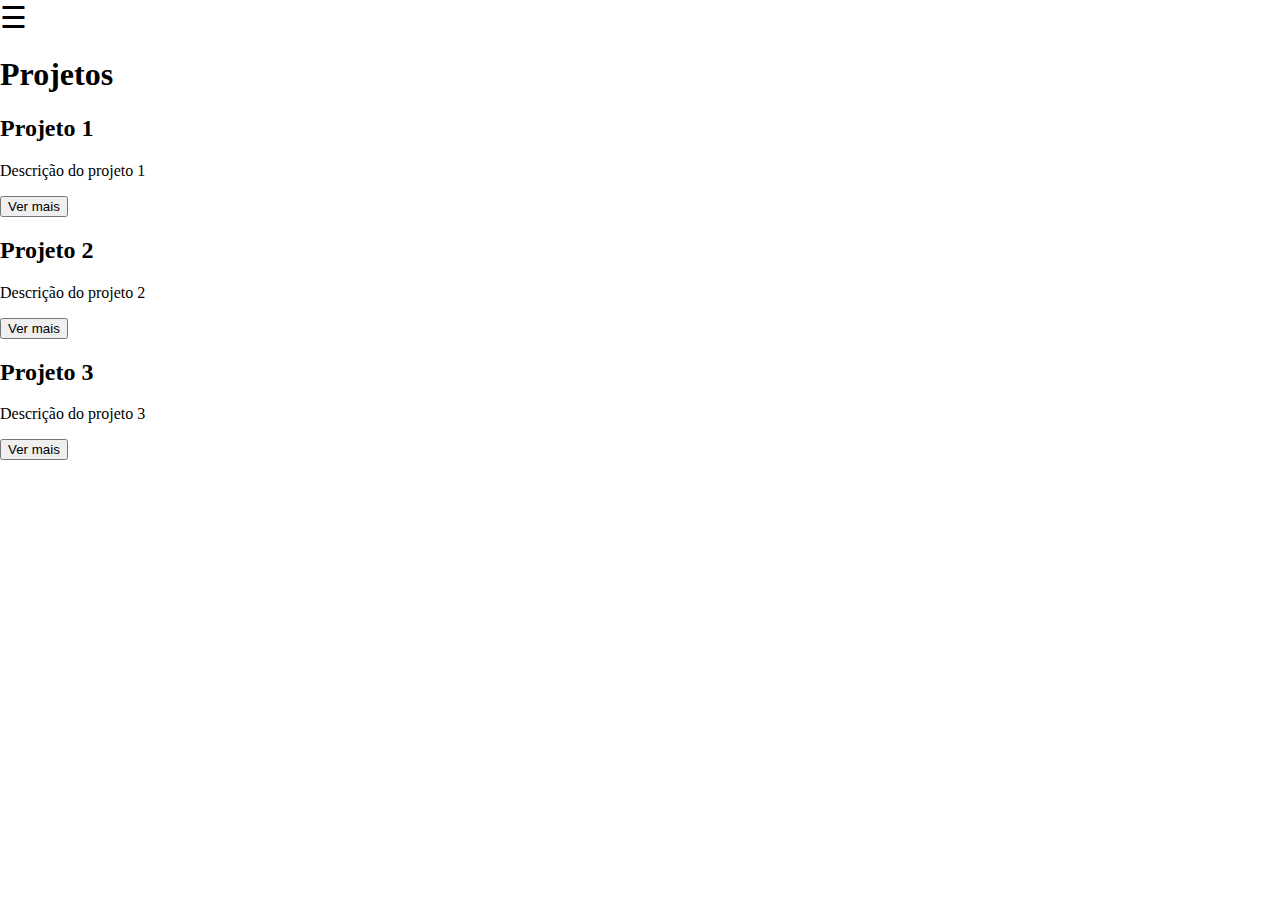
==== frontend/index.html @ a84ad488 "Add html, css and js" ====
<!DOCTYPE html>
<html lang="pt-br">
<head>
    <meta charset="UTF-8">
    <meta name="viewport" content="width=device-width, initial-scale=1.0">
    <link rel="stylesheet" href="assets/css/style.css">
    <script src="assets/js/script.js" defer></script>
    <title>Projetos</title>
</head>
<body>
    <aside>
        <nav id="sideBar">
            <div id="navItems">
                <a href="javascript:void(0)" class="closeBtn" onclick="closeNav()">&times;</a>
                <a href="#" class="navItem">Projetos</a>
                <a href="#" class="navItem">Grupos</a>
                <a href="#" class="navItem">Tarefas</a>
            </div>
        </nav>
    </aside>
    <main>
        
        <span style="font-size:30px;cursor:pointer;" onclick="openNav()">&#9776;</span>
        <h1>Projetos</h1>
        <div id="projects">
            <div class="project">
                <h2>Projeto 1</h2>
                <p>Descrição do projeto 1</p>
                <button>Ver mais</button>
            </div>
            <div class="project">
                <h2>Projeto 2</h2>
                <p>Descrição do projeto 2</p>
                <button>Ver mais</button>
            </div>
            <div class="project">
                <h2>Projeto 3</h2>
                <p>Descrição do projeto 3</p>
                <button>Ver mais</button>
            </div>
    </main>
</body>
</html>
---- frontend/assets/css/style.css ----
body {
    margin: 0;
    width: 100%;
    height: 100vh;
}

#sideBar {
    background-color: #CDE8E5;
    text-align: center;
    height: 100vh;
    position: fixed;
    z-index: 1;
    top: 0;
    left: 0;
    padding-top: 60px;
    transition: .5s;
}

.navItem {
    padding: 8px;
    display: block;
    transition: 0.3s;
    text-decoration: none;
    color: #111;
    display: none;
}

.closeBtn {
    position: absolute;
    top: 0;
    right: 15px;
    font-size: 30px;
    text-decoration: none;
    color: #111;
}
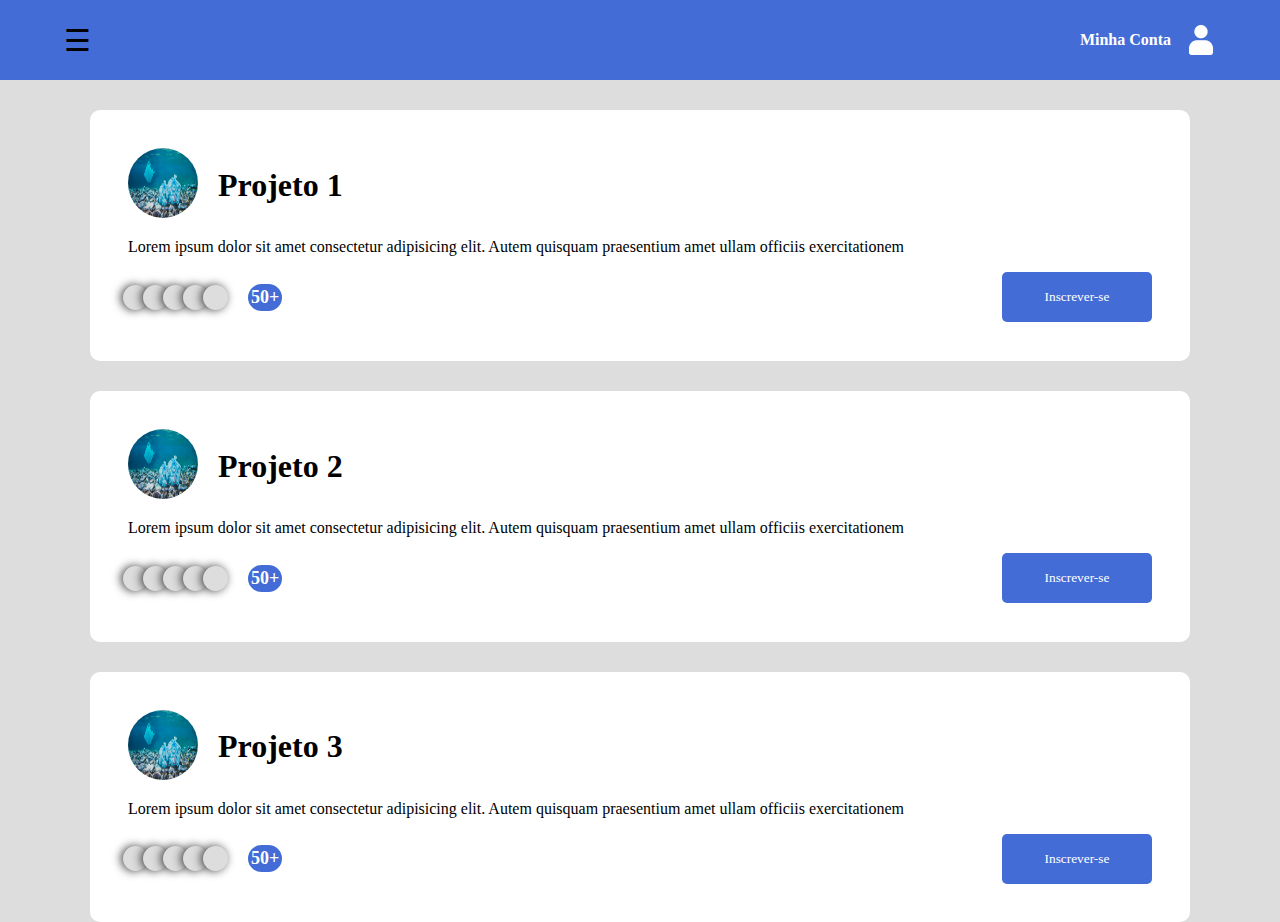
==== commit 59247aeb: "add documentacao_java and frontend" ====
--- a/frontend/index.html
+++ b/frontend/index.html
@@ -8,36 +8,118 @@
     <title>Projetos</title>
 </head>
 <body>
-    <aside>
-        <nav id="sideBar">
-            <div id="navItems">
-                <a href="javascript:void(0)" class="closeBtn" onclick="closeNav()">&times;</a>
-                <a href="#" class="navItem">Projetos</a>
-                <a href="#" class="navItem">Grupos</a>
-                <a href="#" class="navItem">Tarefas</a>
+    <header>
+        <aside>
+            <nav id="sideBar">
+                <div id="navItems">
+                    <a href="javascript:void(0)" class="closeBtn" onclick="closeNav()">&times;</a>
+                    <a href="index.html" class="navItem">Projetos</a>
+                    <a href="#" class="navItem">Equipes</a>
+                    <a href="#" class="navItem">Tarefas</a>
+                </div>
+            </nav>
+        </aside>
+        <div class="headerItems">
+            <div id="btn-openNav">
+                <span style="font-size:30px;cursor:pointer;" onclick="openNav()">&#9776;</span>
             </div>
-        </nav>
-    </aside>
+            <div class="account">
+                <a href="register.html">Minha Conta</a>
+                <img src="assets/img/avatar-do-usuario.png" alt="">
+            </div>
+        </div>
+    </header>
     <main>
-        
-        <span style="font-size:30px;cursor:pointer;" onclick="openNav()">&#9776;</span>
-        <h1>Projetos</h1>
-        <div id="projects">
-            <div class="project">
-                <h2>Projeto 1</h2>
-                <p>Descrição do projeto 1</p>
-                <button>Ver mais</button>
+        <section class="container">
+            <div id="project1" class="projects">
+                <div class="title-img">
+                    <div class="project-img">
+                        <img src="assets/img/lixo_oceano.jpg" alt="">
+                    </div>
+                    <div class="project-title">
+                        <h1>Projeto 1</h1>
+                    </div>
+                </div>
+                <div class="project-detail">
+                    <p>Lorem ipsum dolor sit amet consectetur adipisicing elit. Autem quisquam praesentium amet ullam officiis exercitationem   </p>
+                </div>
+                <div class="actions">
+                    <div class="people-img">
+                        <div></div>
+                        <div></div>
+                        <div></div>
+                        <div></div>
+                        <div></div>
+                    </div>
+                    <div class="more-people">
+                        <h2>50+</h2>
+                    </div>
+                    <div class="button">
+                        <button class="subscribe-btn">Inscrever-se</button>
+                    </div>    
+                </div>
             </div>
-            <div class="project">
-                <h2>Projeto 2</h2>
-                <p>Descrição do projeto 2</p>
-                <button>Ver mais</button>
+        </section>
+        <section class="container">
+            <div id="project2" class="projects">
+                <div class="title-img">
+                    <div class="project-img">
+                        <img src="assets/img/lixo_oceano.jpg" alt="">
+                    </div>
+                    <div class="project-title">
+                        <h1>Projeto 2</h1>
+                    </div>
+                </div>
+                <div class="project-detail">
+                    <p>Lorem ipsum dolor sit amet consectetur adipisicing elit. Autem quisquam praesentium amet ullam officiis exercitationem   </p>
+                </div>
+                <div class="actions">
+                    <div class="people-img">
+                        <div></div>
+                        <div></div>
+                        <div></div>
+                        <div></div>
+                        <div></div>
+                    </div>
+                    <div class="more-people">
+                        <h2>50+</h2>
+                    </div>
+                    <div class="button">
+                        <button class="subscribe-btn">Inscrever-se</button>
+                    </div>    
+                </div>
             </div>
-            <div class="project">
-                <h2>Projeto 3</h2>
-                <p>Descrição do projeto 3</p>
-                <button>Ver mais</button>
+        </section>
+        <section class="container">
+            <div id="project3" class="projects">
+                <div class="title-img">
+                    <div class="project-img">
+                        <img src="assets/img/lixo_oceano.jpg" alt="">
+                    </div>
+                    <div class="project-title">
+                        <h1>Projeto 3</h1>
+                    </div>
+                </div>
+                <div class="project-detail">
+                    <p>Lorem ipsum dolor sit amet consectetur adipisicing elit. Autem quisquam praesentium amet ullam officiis exercitationem   </p>
+                </div>
+                <div class="actions">
+                    <div class="people-img">
+                        <div></div>
+                        <div></div>
+                        <div></div>
+                        <div></div>
+                        <div></div>
+                    </div>
+                    <div class="more-people">
+                        <h2>50+</h2>
+                    </div>
+                    <div class="button">
+                        <button class="subscribe-btn">Inscrever-se</button>
+                    </div>    
+                </div>
             </div>
+        </section>
     </main>
 </body>
 </html>--- a/frontend/assets/css/style.css
+++ b/frontend/assets/css/style.css
@@ -1,11 +1,53 @@
+:root {
+    --primary-color: #436CD6;
+    --secondary-color: #DDDDDD;
+    --font: sans-serif;
+}
+
+* {
+    font-family: 'JetBrains Mono';
+}
+
 body {
     margin: 0;
     width: 100%;
     height: 100vh;
+    background: var(--secondary-color);
+    font-family: var(--font);
+}
+
+h1, h2 {
+    margin: 0;
+}
+
+header {
+    background-color: var(--primary-color);
+    height: 80px;
+}
+
+.headerItems {
+    width: 90%;
+    height: 100%;
+    margin: 0 auto;
+    display: flex;
+    align-items: center;
+    justify-content: space-between;
+}
+
+.headerItems a {
+    color: white;
+    font-weight: bold;
+    text-decoration: none;
+}
+
+.account {
+    display: flex;
+    align-items: center;
+    column-gap: 15px;
 }
 
 #sideBar {
-    background-color: #CDE8E5;
+    background-color: var(--primary-color);
     text-align: center;
     height: 100vh;
     position: fixed;
@@ -21,7 +63,7 @@
     display: block;
     transition: 0.3s;
     text-decoration: none;
-    color: #111;
+    color: #fff;
     display: none;
 }
 
@@ -31,5 +73,86 @@
     right: 15px;
     font-size: 30px;
     text-decoration: none;
-    color: #111;
+    color: #fff;
+}
+
+.projects {
+    width: 80%;
+    margin: 30px auto;
+    background-color: #fff;
+    border-radius: 10px;
+    padding: 3%;
+}
+
+.title-img {
+    display: flex;
+    align-items: center;    
+}
+
+.project-title {
+    margin-left: 20px;
+}
+
+.project-img img {
+    width: 70px;
+    height: 70px;
+    border-radius: 35px;
+}
+
+.actions {
+    display: flex;
+    column-gap: 20px;
+    align-items: center;
+}
+
+.button {
+    width: 100%;
+    align-items: center;
+    text-align: end;
+}
+
+.subscribe-btn {
+    background: none;
+    border: none;
+    border-radius: 5px;
+    height: 50px;
+    background-color: var(--primary-color);
+    color: #fff;
+}
+
+.people-img {
+    display: flex;
+}
+
+.people-img div {
+    width: 25px;
+    height: 25px;
+    background-color: #DDDDDD;
+    border-radius: 13px;
+    margin-left: -5px;
+    box-shadow: -2px 0px 10px 0px rgba(0,0,0,0.75);
+}
+
+.more-people {
+    background-color: var(--primary-color);
+    color: #fff;
+    text-align: center;
+    border-radius: 15px;
+    padding: 3px;
+}
+
+.more-people h2 {
+    font-size: 18px;
+}
+
+.projects:hover{
+    transform: scale(1.01);
+    box-shadow: rgba(255, 255, 255, 0.1) 0px 1px 1px 0px inset, rgba(50, 50, 93, 0.25) 0px 50px 100px -20px, rgba(0, 0, 0, 0.3) 0px 30px 60px -30px;
+    cursor: pointer;
+}
+
+@media (min-width: 768px) {
+    .subscribe-btn {
+        width: 150px;
+    }
 }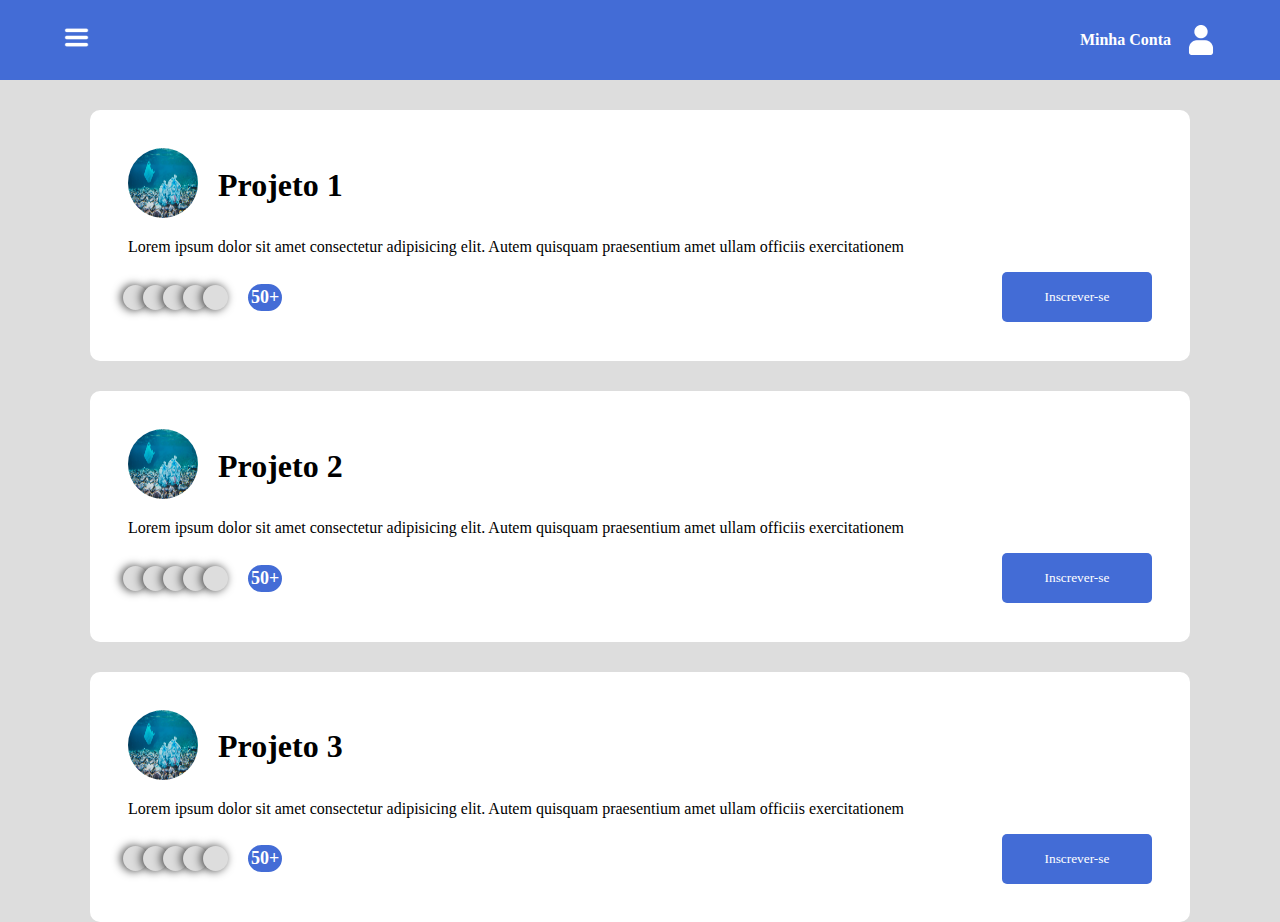
==== commit 349c866d: "add new files" ====
--- a/frontend/index.html
+++ b/frontend/index.html
@@ -14,14 +14,14 @@
                 <div id="navItems">
                     <a href="javascript:void(0)" class="closeBtn" onclick="closeNav()">&times;</a>
                     <a href="index.html" class="navItem">Projetos</a>
-                    <a href="#" class="navItem">Equipes</a>
+                    <a href="teams.html" class="navItem">Equipes</a>
                     <a href="#" class="navItem">Tarefas</a>
                 </div>
             </nav>
         </aside>
         <div class="headerItems">
             <div id="btn-openNav">
-                <span style="font-size:30px;cursor:pointer;" onclick="openNav()">&#9776;</span>
+                <span style="font-size:30px;cursor:pointer;" onclick="openNav()"><img src="assets/img/menu-aberto.png" alt="Menu"></span>
             </div>
             <div class="account">
                 <a href="register.html">Minha Conta</a>
--- a/frontend/assets/css/style.css
+++ b/frontend/assets/css/style.css
@@ -35,7 +35,7 @@
 }
 
 .headerItems a {
-    color: white;
+    color: #ffffff;
     font-weight: bold;
     text-decoration: none;
 }
@@ -44,6 +44,10 @@
     display: flex;
     align-items: center;
     column-gap: 15px;
+}
+
+#btn-openNav span img {
+    width: 25px;
 }
 
 #sideBar {
@@ -63,7 +67,7 @@
     display: block;
     transition: 0.3s;
     text-decoration: none;
-    color: #fff;
+    color: #ffffff;
     display: none;
 }
 
@@ -73,13 +77,13 @@
     right: 15px;
     font-size: 30px;
     text-decoration: none;
-    color: #fff;
+    color: #ffffff;
 }
 
 .projects {
     width: 80%;
     margin: 30px auto;
-    background-color: #fff;
+    background-color: #ffffff;
     border-radius: 10px;
     padding: 3%;
 }
@@ -117,7 +121,7 @@
     border-radius: 5px;
     height: 50px;
     background-color: var(--primary-color);
-    color: #fff;
+    color: #ffffff;
 }
 
 .people-img {
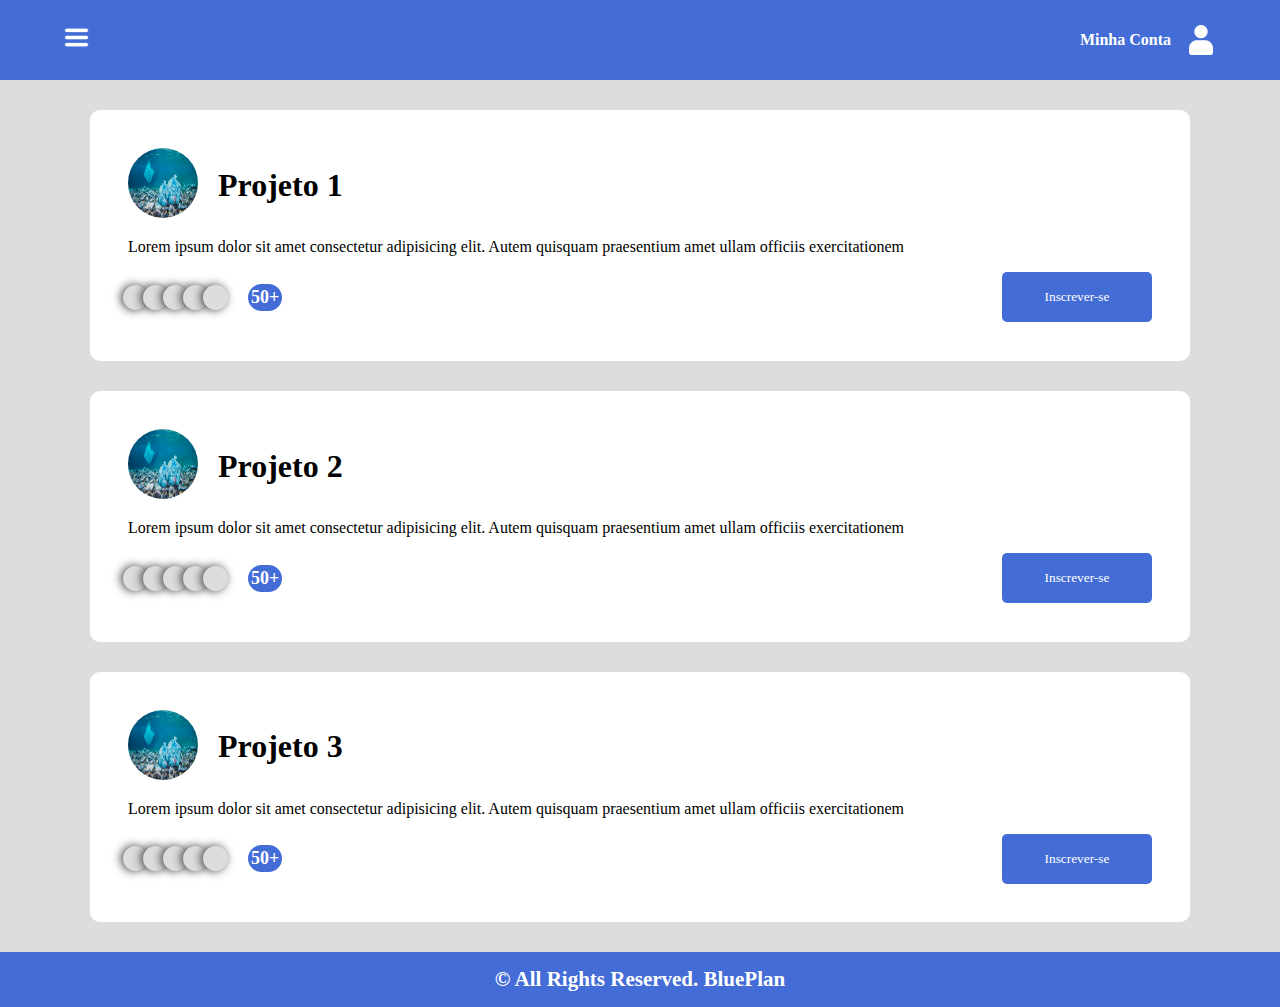
==== commit e87231fe: "add tarefas e equipes" ====
--- a/frontend/index.html
+++ b/frontend/index.html
@@ -14,8 +14,7 @@
                 <div id="navItems">
                     <a href="javascript:void(0)" class="closeBtn" onclick="closeNav()">&times;</a>
                     <a href="index.html" class="navItem">Projetos</a>
-                    <a href="teams.html" class="navItem">Equipes</a>
-                    <a href="#" class="navItem">Tarefas</a>
+                    <a href="account.html" class="navItem">Perfil</a>
                 </div>
             </nav>
         </aside>
@@ -31,7 +30,7 @@
     </header>
     <main>
         <section class="container">
-            <div id="project1" class="projects">
+            <div id="project1" class="projects" onclick="window.location.href='projeto1/teams.html'">
                 <div class="title-img">
                     <div class="project-img">
                         <img src="assets/img/lixo_oceano.jpg" alt="">
@@ -61,7 +60,7 @@
             </div>
         </section>
         <section class="container">
-            <div id="project2" class="projects">
+            <div id="project2" class="projects" onclick="window.location.href='projeto2/teams.html'">
                 <div class="title-img">
                     <div class="project-img">
                         <img src="assets/img/lixo_oceano.jpg" alt="">
@@ -91,7 +90,7 @@
             </div>
         </section>
         <section class="container">
-            <div id="project3" class="projects">
+            <div id="project3" class="projects" onclick="window.location.href='projeto3/teams.html'">
                 <div class="title-img">
                     <div class="project-img">
                         <img src="assets/img/lixo_oceano.jpg" alt="">
@@ -121,5 +120,10 @@
             </div>
         </section>
     </main>
+    <footer>
+        <div class="footer">
+            <h2>&copy; All Rights Reserved. BluePlan</h2>
+        </div>
+    </footer>
 </body>
 </html>--- a/frontend/assets/css/style.css
+++ b/frontend/assets/css/style.css
@@ -155,8 +155,18 @@
     cursor: pointer;
 }
 
+.footer {
+    width: 100%;
+    text-align: center;
+    padding: 15px 0;
+    background-color: var(--primary-color);
+    color: #ffffff;
+    font-size: 14px;
+    height: 100%;
+}
+
 @media (min-width: 768px) {
     .subscribe-btn {
         width: 150px;
     }
-}+}
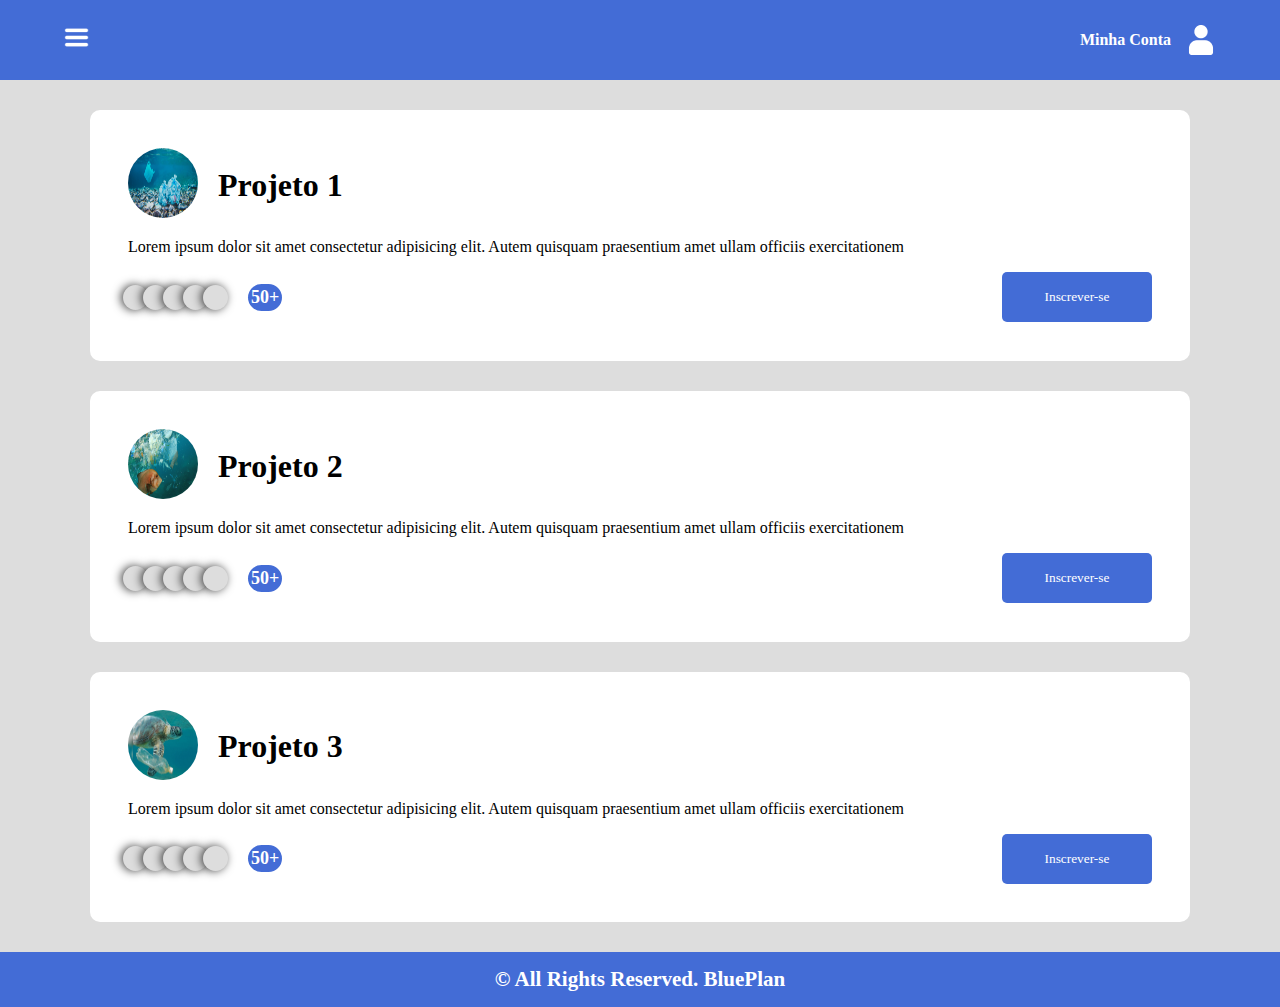
==== commit 2b7100d0: "frontend pronto" ====
--- a/frontend/index.html
+++ b/frontend/index.html
@@ -24,7 +24,7 @@
             </div>
             <div class="account">
                 <a href="register.html">Minha Conta</a>
-                <img src="assets/img/avatar-do-usuario.png" alt="">
+                <img src="assets/img/user_branco.png" alt="Ícone de Usuário">
             </div>
         </div>
     </header>
@@ -33,7 +33,7 @@
             <div id="project1" class="projects" onclick="window.location.href='projeto1/teams.html'">
                 <div class="title-img">
                     <div class="project-img">
-                        <img src="assets/img/lixo_oceano.jpg" alt="">
+                        <img src="assets/img/lixo_oceano.jpg" alt="Oceano Poluído">
                     </div>
                     <div class="project-title">
                         <h1>Projeto 1</h1>
@@ -63,7 +63,7 @@
             <div id="project2" class="projects" onclick="window.location.href='projeto2/teams.html'">
                 <div class="title-img">
                     <div class="project-img">
-                        <img src="assets/img/lixo_oceano.jpg" alt="">
+                        <img src="assets/img/peixe_com_plasticos.jpg" alt="Peixe com plásticos">
                     </div>
                     <div class="project-title">
                         <h1>Projeto 2</h1>
@@ -93,7 +93,7 @@
             <div id="project3" class="projects" onclick="window.location.href='projeto3/teams.html'">
                 <div class="title-img">
                     <div class="project-img">
-                        <img src="assets/img/lixo_oceano.jpg" alt="">
+                        <img src="assets/img/tartaruga_no_mar_com_lixo.jpg" alt="Tartaruga no Mar com Lixo">
                     </div>
                     <div class="project-title">
                         <h1>Projeto 3</h1>
